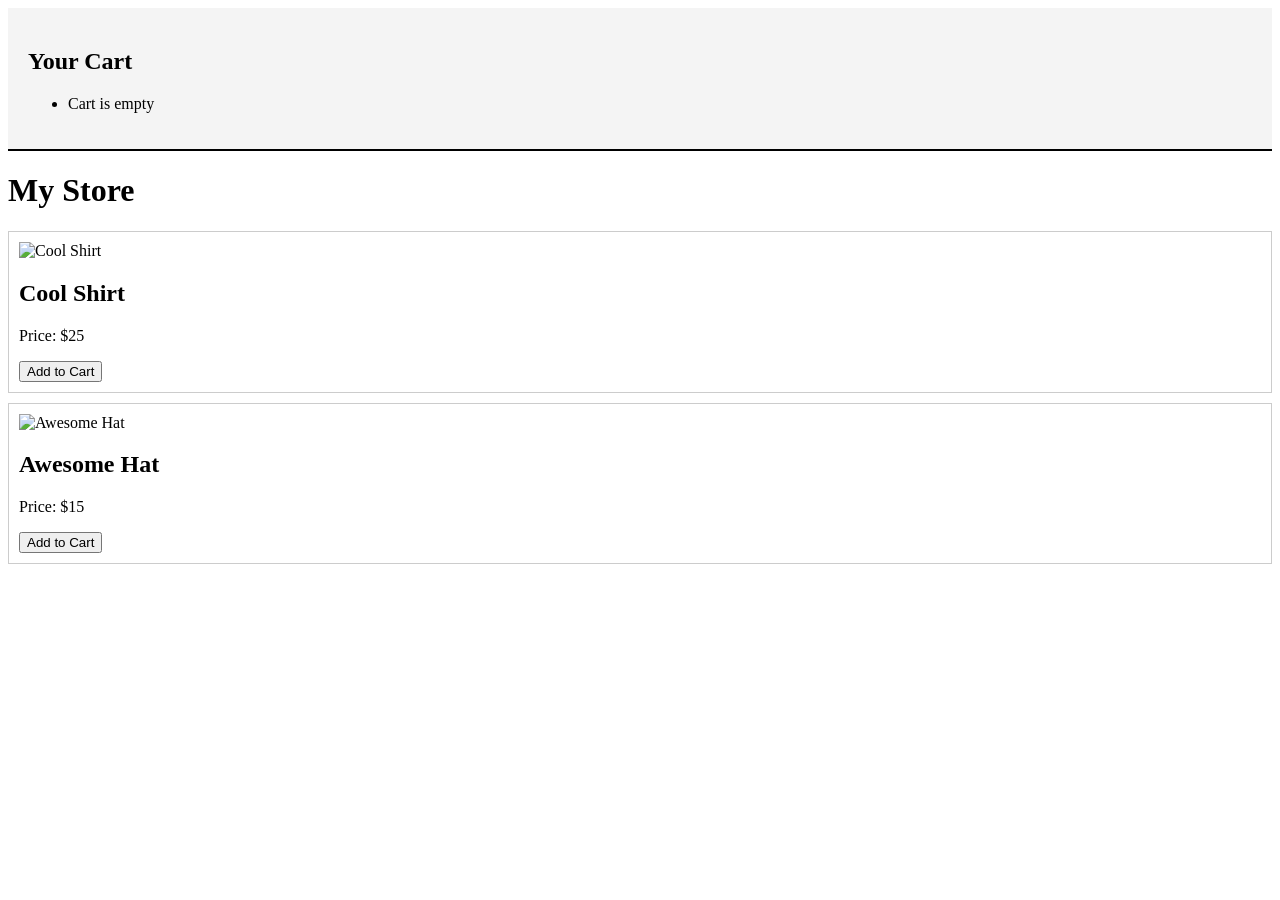
==== index.html @ 2994fb48 "Update index.html" ====
<!DOCTYPE html>
<html>
<body>
  <div style="background: #f4f4f4; padding: 20px; border-bottom: 2px solid #000;">
  <h2>Your Cart</h2>
  <ul id="cart-list">
    <li>Cart is empty</li>
  </ul>
</div>
  <h1>My Store</h1>
  <div id="product-list"></div>

 <script>
  const cartList = document.getElementById('cart-list');

  function addToCart(name, price) {
    if (cartList.innerHTML === '<li>Cart is empty</li>') {
      cartList.innerHTML = '';
    }
    cartList.innerHTML += `<li>${name} - ${price}</li>`;
  }

  fetch('products.json')
    .then(response => response.json())
    .then(data => {
      const list = document.getElementById('product-list');
      data.forEach(product => {
        list.innerHTML += `
          <div style="border: 1px solid #ccc; padding: 10px; margin-bottom: 10px;">
            <img src="${product.image}" alt="${product.name}">
            <h2>${product.name}</h2>
            <p>Price: ${product.price}</p>
            <button onclick="addToCart('${product.name}', '${product.price}')">Add to Cart</button>
          </div>
        `;
      });
    });
</script>
</body>
</html>
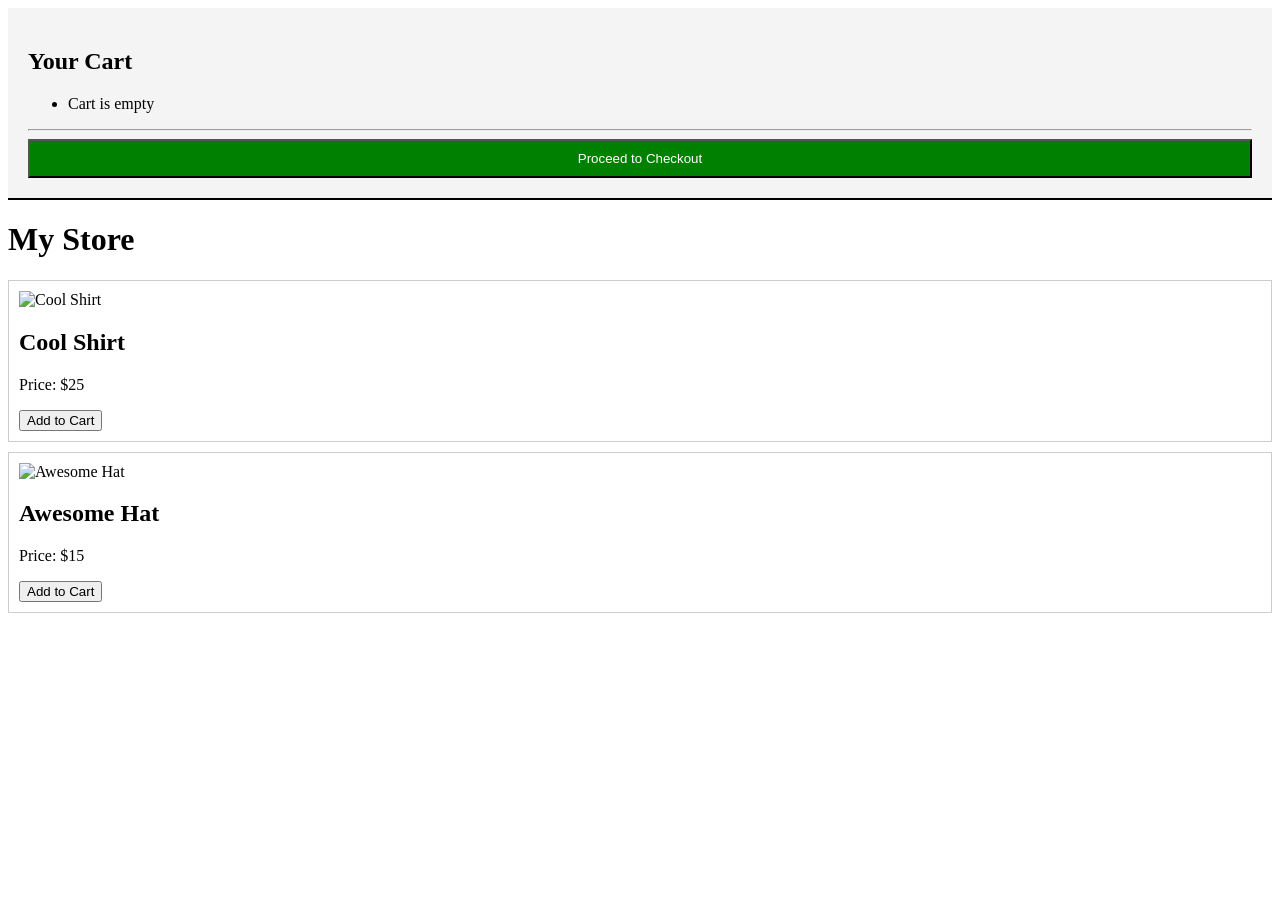
==== commit 29b26633: "Update index.html" ====
--- a/index.html
+++ b/index.html
@@ -6,6 +6,11 @@
   <ul id="cart-list">
     <li>Cart is empty</li>
   </ul>
+    <hr>
+<button onclick="alert('Redirecting to Stripe... (Replace this with a real Stripe link later)')" 
+        style="background: green; color: white; padding: 10px; width: 100%; cursor: pointer;">
+  Proceed to Checkout
+</button>
 </div>
   <h1>My Store</h1>
   <div id="product-list"></div>
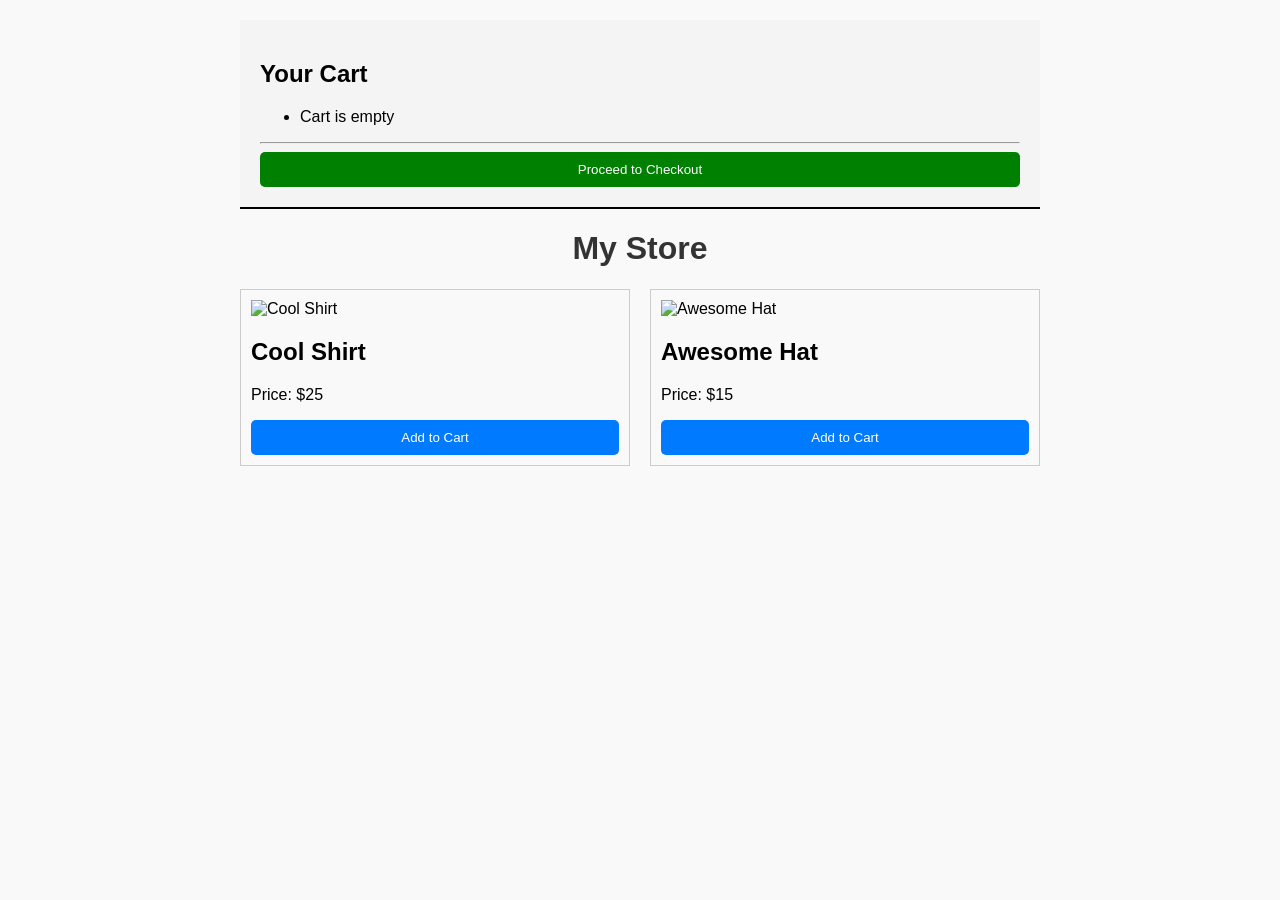
==== commit 4305b30c: "Update index.html" ====
--- a/index.html
+++ b/index.html
@@ -1,5 +1,9 @@
 <!DOCTYPE html>
-<html>
+<head>
+  <title>Boys Like Ghana</title>
+<link rel="stylesheet" href="style.css">
+  
+</head>
 <body>
   <div style="background: #f4f4f4; padding: 20px; border-bottom: 2px solid #000;">
   <h2>Your Cart</h2>
--- a/style.css
+++ b/style.css
@@ -0,0 +1,16 @@
+body { font-family: 'Helvetica', sans-serif; max-width: 800px; margin: auto; padding: 20px; background: #f9f9f9; }
+
+h1 { text-align: center; color: #333; }
+
+#product-list { display: grid; grid-template-columns: 1fr 1fr; gap: 20px; }
+
+.product-card { background: white; padding: 15px; border-radius: 8px; box-shadow: 0 2px 5px rgba(0,0,0,0.1); text-align: center; }
+
+.product-card img { max-width: 100%; border-radius: 4px; }
+
+button { background: #007bff; color: white; border: none; padding: 10px; border-radius: 5px; cursor: pointer; width: 100%; }
+
+button:hover { background: #0056b3; }
+
+#cart-container { background: white; padding: 20px; border-radius: 8px; margin-bottom: 30px; border: 1px solid #ddd; }
+
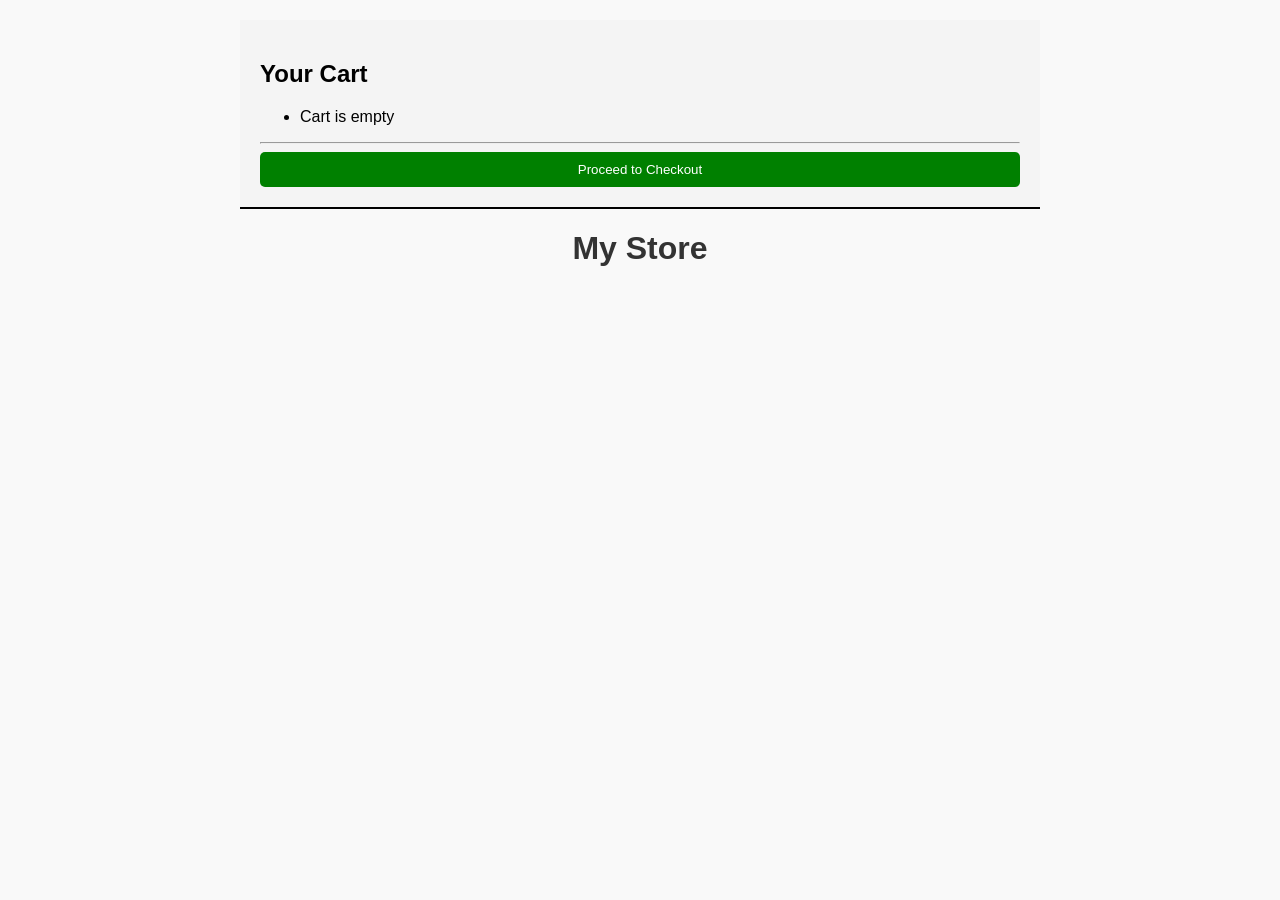
==== commit 81fee3cb: "Update index.html" ====
--- a/index.html
+++ b/index.html
@@ -19,31 +19,6 @@
   <h1>My Store</h1>
   <div id="product-list"></div>
 
- <script>
-  const cartList = document.getElementById('cart-list');
 
-  function addToCart(name, price) {
-    if (cartList.innerHTML === '<li>Cart is empty</li>') {
-      cartList.innerHTML = '';
-    }
-    cartList.innerHTML += `<li>${name} - ${price}</li>`;
-  }
-
-  fetch('products.json')
-    .then(response => response.json())
-    .then(data => {
-      const list = document.getElementById('product-list');
-      data.forEach(product => {
-        list.innerHTML += `
-          <div style="border: 1px solid #ccc; padding: 10px; margin-bottom: 10px;">
-            <img src="${product.image}" alt="${product.name}">
-            <h2>${product.name}</h2>
-            <p>Price: ${product.price}</p>
-            <button onclick="addToCart('${product.name}', '${product.price}')">Add to Cart</button>
-          </div>
-        `;
-      });
-    });
-</script>
 </body>
 </html>
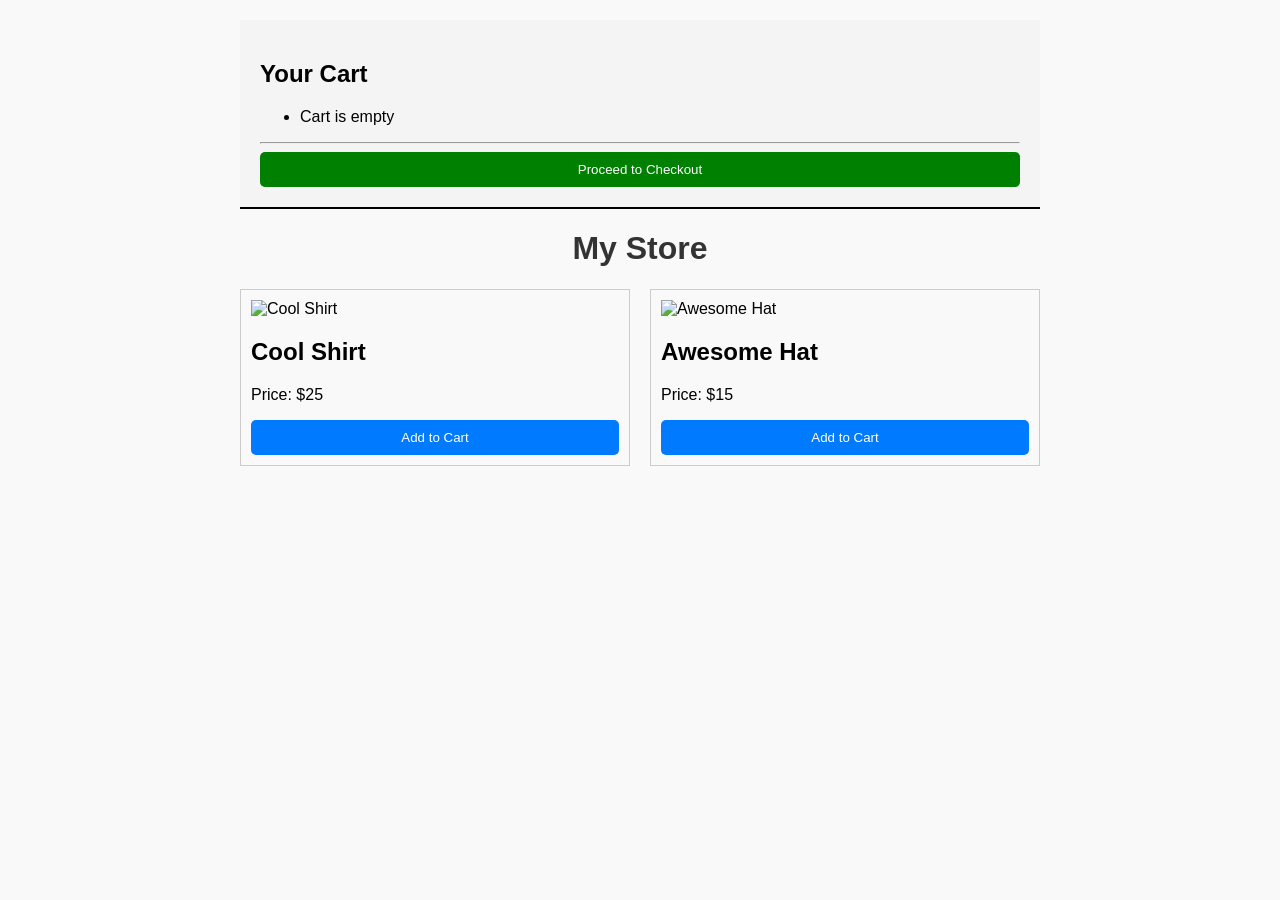
==== commit b0b7e18d: "Update index.html" ====
--- a/index.html
+++ b/index.html
@@ -19,6 +19,6 @@
   <h1>My Store</h1>
   <div id="product-list"></div>
 
-
+<script src="script.js"></script>
 </body>
 </html>
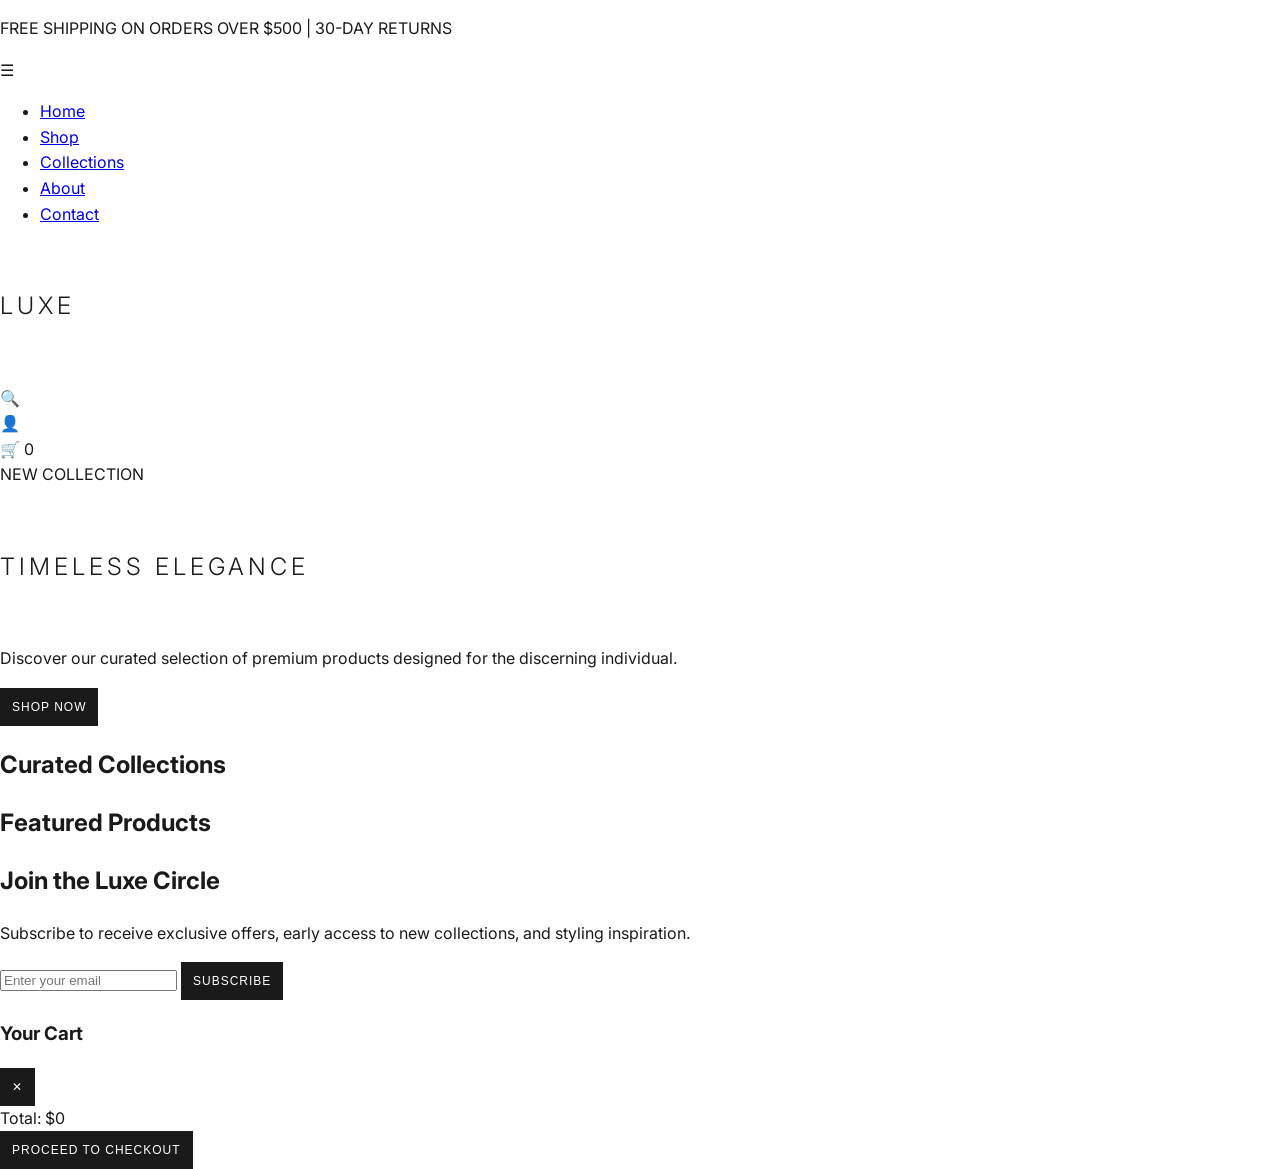
==== commit 16b7d903: "Update index.html" ====
--- a/index.html
+++ b/index.html
@@ -1,24 +1,103 @@
 <!DOCTYPE html>
+<html lang="en">
 <head>
-  <title>Boys Like Ghana</title>
-<link rel="stylesheet" href="style.css">
-  
+    <meta charset="UTF-8">
+    <meta name="viewport" content="width=device-width, initial-scale=1.0">
+    <title>LUXE | Premium E-commerce</title>
+    <link rel="stylesheet" href="style.css">
+    <link href="https://fonts.googleapis.com/css2?family=Inter:wght@300;400;500;600;700&family=Playfair+Display:wght@400;500;600;700&display=swap" rel="stylesheet">
 </head>
 <body>
-  <div style="background: #f4f4f4; padding: 20px; border-bottom: 2px solid #000;">
-  <h2>Your Cart</h2>
-  <ul id="cart-list">
-    <li>Cart is empty</li>
-  </ul>
-    <hr>
-<button onclick="alert('Redirecting to Stripe... (Replace this with a real Stripe link later)')" 
-        style="background: green; color: white; padding: 10px; width: 100%; cursor: pointer;">
-  Proceed to Checkout
-</button>
-</div>
-  <h1>My Store</h1>
-  <div id="product-list"></div>
+    <!-- Announcement Bar -->
+    <div class="announcement-bar">
+        <p>FREE SHIPPING ON ORDERS OVER $500 | 30-DAY RETURNS</p>
+    </div>
 
-<script src="script.js"></script>
+    <!-- Navigation -->
+    <nav class="navbar">
+        <div class="nav-container">
+            <div class="nav-left">
+                <div class="menu-icon">☰</div>
+                <ul class="nav-menu">
+                    <li><a href="#" class="active">Home</a></li>
+                    <li><a href="#">Shop</a></li>
+                    <li><a href="#">Collections</a></li>
+                    <li><a href="#">About</a></li>
+                    <li><a href="#">Contact</a></li>
+                </ul>
+            </div>
+            
+            <div class="logo">
+                <h1>LUXE</h1>
+            </div>
+            
+            <div class="nav-right">
+                <div class="search-icon">🔍</div>
+                <div class="account-icon">👤</div>
+                <div class="cart-icon" id="cartIcon">
+                    🛒
+                    <span class="cart-count" id="cartCount">0</span>
+                </div>
+            </div>
+        </div>
+    </nav>
+
+    <!-- Hero Section -->
+    <section class="hero">
+        <div class="hero-content">
+            <span class="hero-subtitle">NEW COLLECTION</span>
+            <h1 class="hero-title">Timeless Elegance</h1>
+            <p class="hero-description">Discover our curated selection of premium products designed for the discerning individual.</p>
+            <button class="hero-btn">Shop Now</button>
+        </div>
+    </section>
+
+    <!-- Featured Categories -->
+    <section class="categories">
+        <div class="container">
+            <h2 class="section-title">Curated Collections</h2>
+            <div class="category-grid" id="categoryGrid"></div>
+        </div>
+    </section>
+
+    <!-- Featured Products -->
+    <section class="featured-products">
+        <div class="container">
+            <h2 class="section-title">Featured Products</h2>
+            <div class="products-grid" id="productsGrid"></div>
+        </div>
+    </section>
+
+    <!-- Newsletter Section -->
+    <section class="newsletter">
+        <div class="newsletter-container">
+            <h2>Join the Luxe Circle</h2>
+            <p>Subscribe to receive exclusive offers, early access to new collections, and styling inspiration.</p>
+            <form class="newsletter-form">
+                <input type="email" placeholder="Enter your email" required>
+                <button type="submit">Subscribe</button>
+            </form>
+        </div>
+    </section>
+
+    <!-- Cart Sidebar -->
+    <div class="cart-sidebar" id="cartSidebar">
+        <div class="cart-header">
+            <h3>Your Cart</h3>
+            <button class="close-cart" id="closeCart">✕</button>
+        </div>
+        <div class="cart-items" id="cartItems"></div>
+        <div class="cart-footer">
+            <div class="cart-total">
+                <span>Total:</span>
+                <span id="cartTotal">$0</span>
+            </div>
+            <button class="checkout-btn">Proceed to Checkout</button>
+        </div>
+    </div>
+    <div class="overlay" id="overlay"></div>
+
+    <script src="product.js"></script>
+    <script src="script.js"></script>
 </body>
 </html>
--- a/style.css
+++ b/style.css
@@ -1,16 +1,80 @@
-body { font-family: 'Helvetica', sans-serif; max-width: 800px; margin: auto; padding: 20px; background: #f9f9f9; }
+/* Import a premium-feeling font */
+@import url('https://fonts.googleapis.com/css2?family=Inter:wght@300;400;600&display=swap');
 
-h1 { text-align: center; color: #333; }
+body { 
+  font-family: 'Inter', sans-serif; 
+  background-color: #ffffff; 
+  color: #1a1a1a; 
+  margin: 0; 
+  line-height: 1.6;
+}
 
-#product-list { display: grid; grid-template-columns: 1fr 1fr; gap: 20px; }
+h1 { 
+  font-weight: 300; 
+  letter-spacing: 4px; 
+  text-transform: uppercase; 
+  margin: 60px 0;
+}
 
-.product-card { background: white; padding: 15px; border-radius: 8px; box-shadow: 0 2px 5px rgba(0,0,0,0.1); text-align: center; }
+#product-list { 
+  display: grid; 
+  grid-template-columns: repeat(auto-fit, minmax(280px, 1fr)); 
+  gap: 40px; 
+  padding: 0 40px;
+}
 
-.product-card img { max-width: 100%; border-radius: 4px; }
+.product-card { 
+  transition: transform 0.3s ease; 
+  text-align: left;
+}
 
-button { background: #007bff; color: white; border: none; padding: 10px; border-radius: 5px; cursor: pointer; width: 100%; }
+.product-card:hover { 
+  transform: translateY(-5px); 
+}
 
-button:hover { background: #0056b3; }
+.product-card img { 
+  width: 100%; 
+  aspect-ratio: 1 / 1; 
+  object-fit: cover; 
+  filter: grayscale(20%);
+  transition: filter 0.3s ease;
+}
 
-#cart-container { background: white; padding: 20px; border-radius: 8px; margin-bottom: 30px; border: 1px solid #ddd; }
+.product-card:hover img { 
+  filter: grayscale(0%);
+}
 
+.product-card h2 { 
+  font-size: 1.1rem; 
+  font-weight: 600; 
+  margin: 15px 0 5px 0; 
+}
+
+.product-card p { 
+  color: #666; 
+  font-size: 0.9rem; 
+  margin-bottom: 15px;
+}
+
+button { 
+  background: #1a1a1a; 
+  color: white; 
+  border: none; 
+  padding: 12px; 
+  letter-spacing: 1px; 
+  text-transform: uppercase; 
+  font-size: 0.75rem; 
+  cursor: pointer; 
+  transition: opacity 0.2s;
+}
+
+button:hover { 
+  opacity: 0.8; 
+}
+
+#cart-container { 
+  max-width: 400px; 
+  margin: 20px auto; 
+  border-bottom: 1px solid #eee; 
+  padding-bottom: 20px;
+}
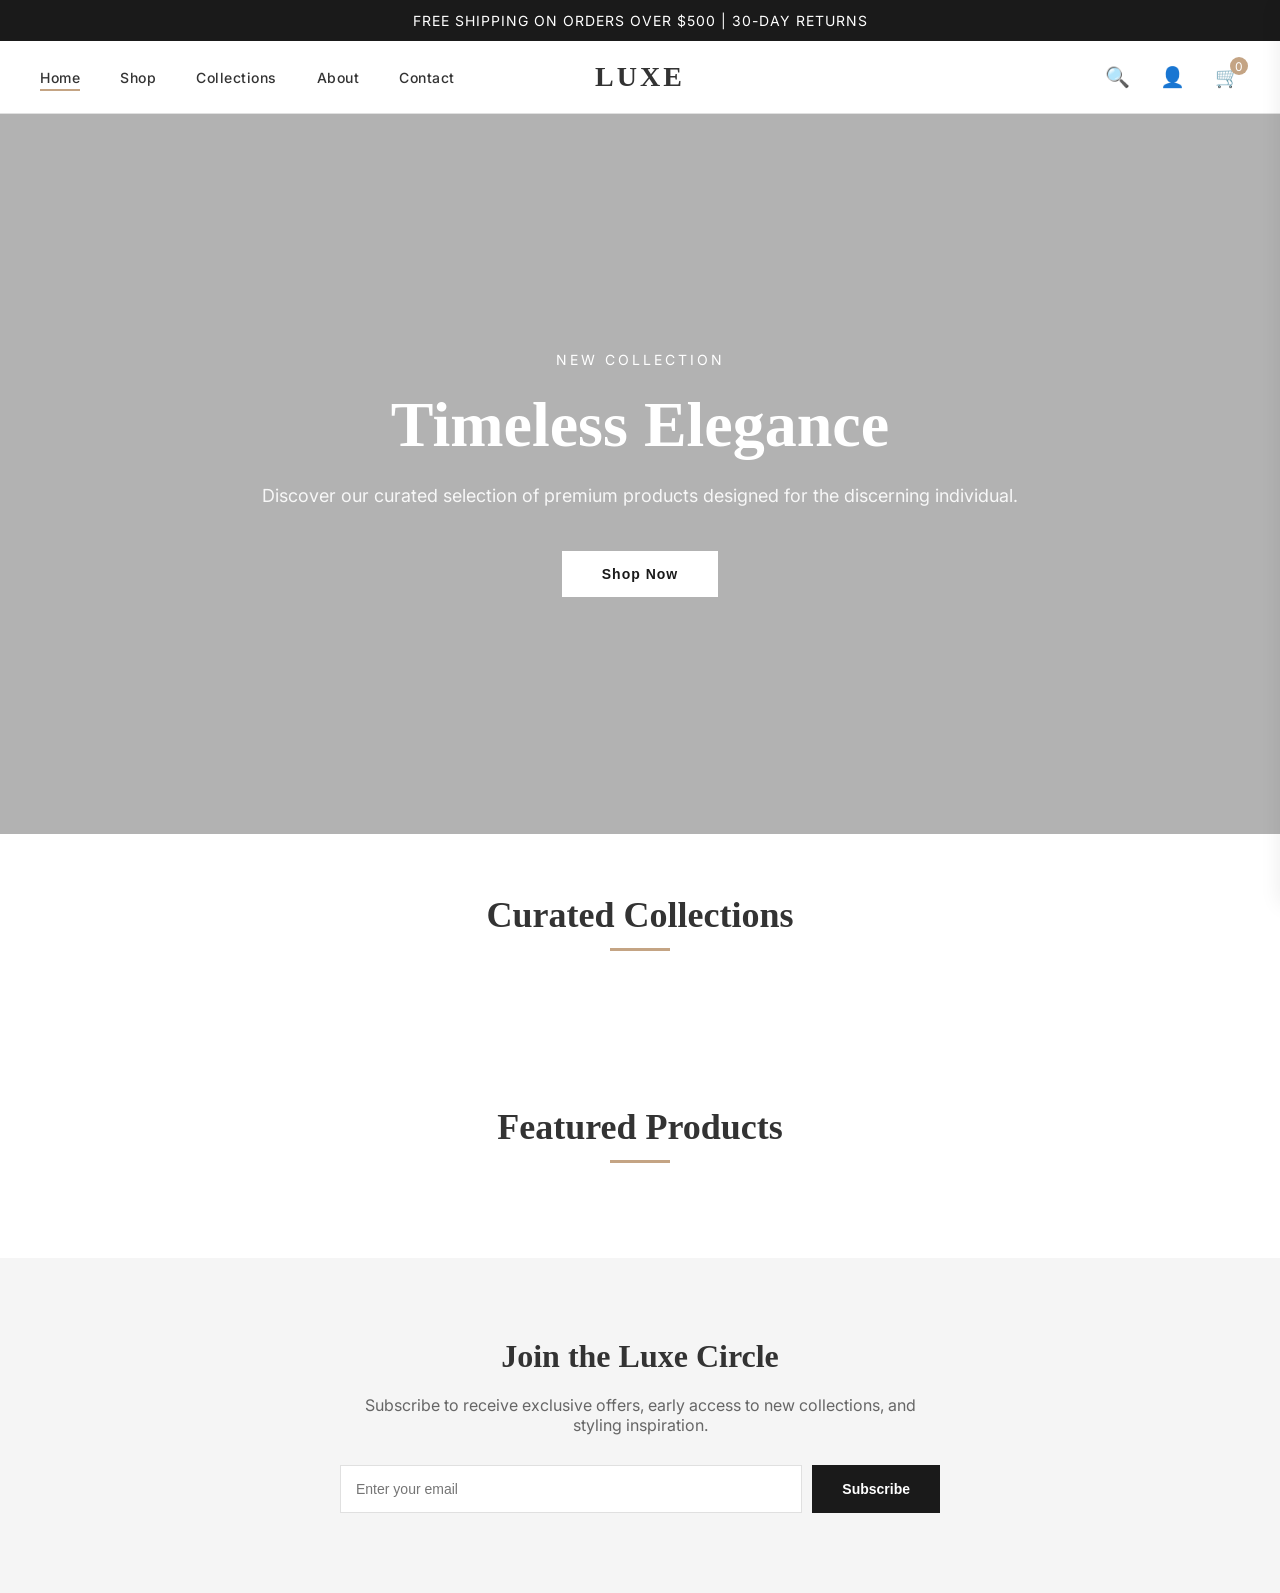
==== commit c8e92d82: "Update index.html" ====
--- a/index.html
+++ b/index.html
@@ -97,7 +97,7 @@
     </div>
     <div class="overlay" id="overlay"></div>
 
-    <script src="product.js"></script>
-    <script src="script.js"></script>
+  <script src="product.js"></script>
+<script src="script.js"></script>
 </body>
 </html>
--- a/style.css
+++ b/style.css
@@ -1,80 +1,652 @@
-/* Import a premium-feeling font */
-@import url('https://fonts.googleapis.com/css2?family=Inter:wght@300;400;600&display=swap');
-
-body { 
-  font-family: 'Inter', sans-serif; 
-  background-color: #ffffff; 
-  color: #1a1a1a; 
-  margin: 0; 
-  line-height: 1.6;
-}
-
-h1 { 
-  font-weight: 300; 
-  letter-spacing: 4px; 
-  text-transform: uppercase; 
-  margin: 60px 0;
-}
-
-#product-list { 
-  display: grid; 
-  grid-template-columns: repeat(auto-fit, minmax(280px, 1fr)); 
-  gap: 40px; 
-  padding: 0 40px;
-}
-
-.product-card { 
-  transition: transform 0.3s ease; 
-  text-align: left;
-}
-
-.product-card:hover { 
-  transform: translateY(-5px); 
-}
-
-.product-card img { 
-  width: 100%; 
-  aspect-ratio: 1 / 1; 
-  object-fit: cover; 
-  filter: grayscale(20%);
-  transition: filter 0.3s ease;
-}
-
-.product-card:hover img { 
-  filter: grayscale(0%);
-}
-
-.product-card h2 { 
-  font-size: 1.1rem; 
-  font-weight: 600; 
-  margin: 15px 0 5px 0; 
-}
-
-.product-card p { 
-  color: #666; 
-  font-size: 0.9rem; 
-  margin-bottom: 15px;
-}
-
-button { 
-  background: #1a1a1a; 
-  color: white; 
-  border: none; 
-  padding: 12px; 
-  letter-spacing: 1px; 
-  text-transform: uppercase; 
-  font-size: 0.75rem; 
-  cursor: pointer; 
-  transition: opacity 0.2s;
-}
-
-button:hover { 
-  opacity: 0.8; 
-}
-
-#cart-container { 
-  max-width: 400px; 
-  margin: 20px auto; 
-  border-bottom: 1px solid #eee; 
-  padding-bottom: 20px;
-}
+* {
+    margin: 0;
+    padding: 0;
+    box-sizing: border-box;
+}
+
+:root {
+    --primary: #1a1a1a;
+    --secondary: #f5f5f5;
+    --accent: #c4a484;
+    --text: #333333;
+    --light-text: #666666;
+    --white: #ffffff;
+    --border: #e0e0e0;
+    --shadow: 0 4px 20px rgba(0, 0, 0, 0.08);
+    --transition: all 0.3s ease;
+}
+
+body {
+    font-family: 'Inter', sans-serif;
+    color: var(--text);
+    overflow-x: hidden;
+}
+
+/* Announcement Bar */
+.announcement-bar {
+    background: var(--primary);
+    color: var(--white);
+    text-align: center;
+    padding: 12px;
+    font-size: 14px;
+    letter-spacing: 1px;
+}
+
+/* Navigation */
+.navbar {
+    position: sticky;
+    top: 0;
+    background: var(--white);
+    border-bottom: 1px solid var(--border);
+    z-index: 1000;
+}
+
+.nav-container {
+    max-width: 1400px;
+    margin: 0 auto;
+    padding: 20px 40px;
+    display: flex;
+    justify-content: space-between;
+    align-items: center;
+}
+
+.nav-left {
+    flex: 1;
+}
+
+.menu-icon {
+    display: none;
+    font-size: 24px;
+    cursor: pointer;
+}
+
+.nav-menu {
+    display: flex;
+    list-style: none;
+    gap: 40px;
+}
+
+.nav-menu a {
+    text-decoration: none;
+    color: var(--text);
+    font-size: 14px;
+    font-weight: 500;
+    letter-spacing: 0.5px;
+    transition: var(--transition);
+    position: relative;
+}
+
+.nav-menu a::after {
+    content: '';
+    position: absolute;
+    bottom: -5px;
+    left: 0;
+    width: 0;
+    height: 2px;
+    background: var(--accent);
+    transition: var(--transition);
+}
+
+.nav-menu a:hover::after,
+.nav-menu a.active::after {
+    width: 100%;
+}
+
+.logo h1 {
+    font-family: 'Playfair Display', serif;
+    font-size: 28px;
+    font-weight: 700;
+    letter-spacing: 3px;
+}
+
+.nav-right {
+    flex: 1;
+    display: flex;
+    justify-content: flex-end;
+    gap: 30px;
+}
+
+.nav-right > div {
+    cursor: pointer;
+    font-size: 20px;
+    transition: var(--transition);
+}
+
+.nav-right > div:hover {
+    color: var(--accent);
+}
+
+.cart-icon {
+    position: relative;
+}
+
+.cart-count {
+    position: absolute;
+    top: -8px;
+    right: -8px;
+    background: var(--accent);
+    color: var(--white);
+    font-size: 12px;
+    width: 18px;
+    height: 18px;
+    border-radius: 50%;
+    display: flex;
+    align-items: center;
+    justify-content: center;
+}
+
+/* Hero Section */
+.hero {
+    height: 80vh;
+    background: linear-gradient(rgba(0, 0, 0, 0.3), rgba(0, 0, 0, 0.3)),
+                url('https://images.unsplash.com/photo-1441986300917-64674bd600d8?ixlib=rb-1.2.1&auto=format&fit=crop&w=1950&q=80');
+    background-size: cover;
+    background-position: center;
+    display: flex;
+    align-items: center;
+    justify-content: center;
+    text-align: center;
+    color: var(--white);
+}
+
+.hero-content {
+    max-width: 800px;
+    padding: 0 20px;
+}
+
+.hero-subtitle {
+    font-size: 14px;
+    letter-spacing: 3px;
+    margin-bottom: 20px;
+    display: block;
+}
+
+.hero-title {
+    font-family: 'Playfair Display', serif;
+    font-size: 64px;
+    font-weight: 600;
+    margin-bottom: 20px;
+}
+
+.hero-description {
+    font-size: 18px;
+    line-height: 1.6;
+    margin-bottom: 40px;
+    opacity: 0.9;
+}
+
+.hero-btn {
+    background: var(--white);
+    color: var(--primary);
+    border: none;
+    padding: 15px 40px;
+    font-size: 14px;
+    font-weight: 600;
+    letter-spacing: 1px;
+    cursor: pointer;
+    transition: var(--transition);
+}
+
+.hero-btn:hover {
+    background: var(--accent);
+    color: var(--white);
+}
+
+/* Container */
+.container {
+    max-width: 1400px;
+    margin: 0 auto;
+    padding: 60px 40px;
+}
+
+/* Section Title */
+.section-title {
+    font-family: 'Playfair Display', serif;
+    font-size: 36px;
+    font-weight: 600;
+    text-align: center;
+    margin-bottom: 50px;
+    position: relative;
+}
+
+.section-title::after {
+    content: '';
+    position: absolute;
+    bottom: -15px;
+    left: 50%;
+    transform: translateX(-50%);
+    width: 60px;
+    height: 3px;
+    background: var(--accent);
+}
+
+/* Categories Grid */
+.category-grid {
+    display: grid;
+    grid-template-columns: repeat(3, 1fr);
+    gap: 30px;
+}
+
+.category-card {
+    position: relative;
+    height: 400px;
+    overflow: hidden;
+    cursor: pointer;
+}
+
+.category-card img {
+    width: 100%;
+    height: 100%;
+    object-fit: cover;
+    transition: var(--transition);
+}
+
+.category-card:hover img {
+    transform: scale(1.05);
+}
+
+.category-info {
+    position: absolute;
+    bottom: 0;
+    left: 0;
+    right: 0;
+    padding: 30px;
+    background: linear-gradient(transparent, rgba(0, 0, 0, 0.8));
+    color: var(--white);
+}
+
+.category-info h3 {
+    font-size: 24px;
+    margin-bottom: 5px;
+}
+
+.category-info p {
+    font-size: 14px;
+    opacity: 0.8;
+}
+
+/* Products Grid */
+.products-grid {
+    display: grid;
+    grid-template-columns: repeat(4, 1fr);
+    gap: 30px;
+}
+
+.product-card {
+    background: var(--white);
+    transition: var(--transition);
+}
+
+.product-card:hover {
+    transform: translateY(-5px);
+    box-shadow: var(--shadow);
+}
+
+.product-image {
+    position: relative;
+    height: 300px;
+    overflow: hidden;
+    cursor: pointer;
+}
+
+.product-image img {
+    width: 100%;
+    height: 100%;
+    object-fit: cover;
+    transition: var(--transition);
+}
+
+.product-card:hover .product-image img {
+    transform: scale(1.05);
+}
+
+.product-overlay {
+    position: absolute;
+    bottom: -50px;
+    left: 0;
+    right: 0;
+    padding: 20px;
+    background: var(--white);
+    display: flex;
+    justify-content: center;
+    transition: var(--transition);
+}
+
+.product-card:hover .product-overlay {
+    bottom: 0;
+}
+
+.quick-view {
+    background: var(--primary);
+    color: var(--white);
+    border: none;
+    padding: 10px 20px;
+    font-size: 12px;
+    cursor: pointer;
+    transition: var(--transition);
+}
+
+.quick-view:hover {
+    background: var(--accent);
+}
+
+.product-info {
+    padding: 20px;
+    text-align: center;
+}
+
+.product-category {
+    font-size: 12px;
+    color: var(--light-text);
+    text-transform: uppercase;
+    letter-spacing: 1px;
+}
+
+.product-title {
+    font-size: 16px;
+    margin: 10px 0;
+    font-weight: 500;
+}
+
+.product-price {
+    font-size: 18px;
+    font-weight: 600;
+    color: var(--accent);
+}
+
+.add-to-cart {
+    margin-top: 15px;
+    padding: 10px 20px;
+    background: transparent;
+    border: 1px solid var(--border);
+    cursor: pointer;
+    transition: var(--transition);
+    width: 100%;
+}
+
+.add-to-cart:hover {
+    background: var(--primary);
+    color: var(--white);
+    border-color: var(--primary);
+}
+
+/* Newsletter Section */
+.newsletter {
+    background: var(--secondary);
+    padding: 80px 20px;
+    text-align: center;
+}
+
+.newsletter-container {
+    max-width: 600px;
+    margin: 0 auto;
+}
+
+.newsletter h2 {
+    font-family: 'Playfair Display', serif;
+    font-size: 32px;
+    margin-bottom: 20px;
+}
+
+.newsletter p {
+    color: var(--light-text);
+    margin-bottom: 30px;
+}
+
+.newsletter-form {
+    display: flex;
+    gap: 10px;
+}
+
+.newsletter-form input {
+    flex: 1;
+    padding: 15px;
+    border: 1px solid var(--border);
+    font-size: 14px;
+    transition: var(--transition);
+}
+
+.newsletter-form input:focus {
+    outline: none;
+    border-color: var(--accent);
+}
+
+.newsletter-form button {
+    padding: 15px 30px;
+    background: var(--primary);
+    color: var(--white);
+    border: none;
+    font-size: 14px;
+    font-weight: 600;
+    cursor: pointer;
+    transition: var(--transition);
+}
+
+.newsletter-form button:hover {
+    background: var(--accent);
+}
+
+/* Cart Sidebar */
+.cart-sidebar {
+    position: fixed;
+    top: 0;
+    right: -400px;
+    width: 400px;
+    height: 100vh;
+    background: var(--white);
+    box-shadow: var(--shadow);
+    z-index: 1001;
+    transition: var(--transition);
+    display: flex;
+    flex-direction: column;
+}
+
+.cart-sidebar.open {
+    right: 0;
+}
+
+.cart-header {
+    padding: 30px;
+    border-bottom: 1px solid var(--border);
+    display: flex;
+    justify-content: space-between;
+    align-items: center;
+}
+
+.cart-header h3 {
+    font-size: 20px;
+    font-weight: 600;
+}
+
+.close-cart {
+    background: none;
+    border: none;
+    font-size: 20px;
+    cursor: pointer;
+    transition: var(--transition);
+}
+
+.close-cart:hover {
+    color: var(--accent);
+}
+
+.cart-items {
+    flex: 1;
+    overflow-y: auto;
+    padding: 30px;
+}
+
+.cart-item {
+    display: flex;
+    gap: 20px;
+    margin-bottom: 30px;
+    padding-bottom: 30px;
+    border-bottom: 1px solid var(--border);
+}
+
+.cart-item img {
+    width: 80px;
+    height: 100px;
+    object-fit: cover;
+}
+
+.cart-item-details {
+    flex: 1;
+}
+
+.cart-item-title {
+    font-size: 14px;
+    font-weight: 600;
+    margin-bottom: 5px;
+}
+
+.cart-item-price {
+    color: var(--accent);
+    font-weight: 600;
+    margin-bottom: 10px;
+}
+
+.cart-item-quantity {
+    display: flex;
+    align-items: center;
+    gap: 10px;
+}
+
+.quantity-btn {
+    width: 25px;
+    height: 25px;
+    border: 1px solid var(--border);
+    background: var(--white);
+    cursor: pointer;
+    transition: var(--transition);
+}
+
+.quantity-btn:hover {
+    background: var(--secondary);
+}
+
+.remove-item {
+    background: none;
+    border: none;
+    color: var(--light-text);
+    font-size: 12px;
+    cursor: pointer;
+    text-decoration: underline;
+    margin-top: 5px;
+}
+
+.remove-item:hover {
+    color: #ff4444;
+}
+
+.cart-footer {
+    padding: 30px;
+    border-top: 1px solid var(--border);
+}
+
+.cart-total {
+    display: flex;
+    justify-content: space-between;
+    margin-bottom: 20px;
+    font-size: 18px;
+    font-weight: 600;
+}
+
+.checkout-btn {
+    width: 100%;
+    padding: 15px;
+    background: var(--primary);
+    color: var(--white);
+    border: none;
+    font-size: 14px;
+    font-weight: 600;
+    cursor: pointer;
+    transition: var(--transition);
+}
+
+.checkout-btn:hover {
+    background: var(--accent);
+}
+
+.overlay {
+    position: fixed;
+    top: 0;
+    left: 0;
+    width: 100%;
+    height: 100%;
+    background: rgba(0, 0, 0, 0.5);
+    z-index: 1000;
+    display: none;
+}
+
+.overlay.active {
+    display: block;
+}
+
+/* Responsive Design */
+@media (max-width: 1024px) {
+    .products-grid {
+        grid-template-columns: repeat(3, 1fr);
+    }
+}
+
+@media (max-width: 768px) {
+    .nav-container {
+        padding: 15px 20px;
+    }
+
+    .menu-icon {
+        display: block;
+    }
+
+    .nav-menu {
+        display: none;
+        position: absolute;
+        top: 100%;
+        left: 0;
+        width: 100%;
+        background: var(--white);
+        flex-direction: column;
+        padding: 20px;
+        box-shadow: 0 4px 10px rgba(0, 0, 0, 0.1);
+    }
+
+    .nav-menu.active {
+        display: flex;
+    }
+
+    .hero-title {
+        font-size: 40px;
+    }
+
+    .category-grid {
+        grid-template-columns: 1fr;
+    }
+
+    .products-grid {
+        grid-template-columns: repeat(2, 1fr);
+    }
+
+    .cart-sidebar {
+        width: 100%;
+        right: -100%;
+    }
+
+    .newsletter-form {
+        flex-direction: column;
+    }
+}
+
+@media (max-width: 480px) {
+    .products-grid {
+        grid-template-columns: 1fr;
+    }
+
+    .hero-title {
+        font-size: 32px;
+    }
+
+    .section-title {
+        font-size: 28px;
+    }
+}
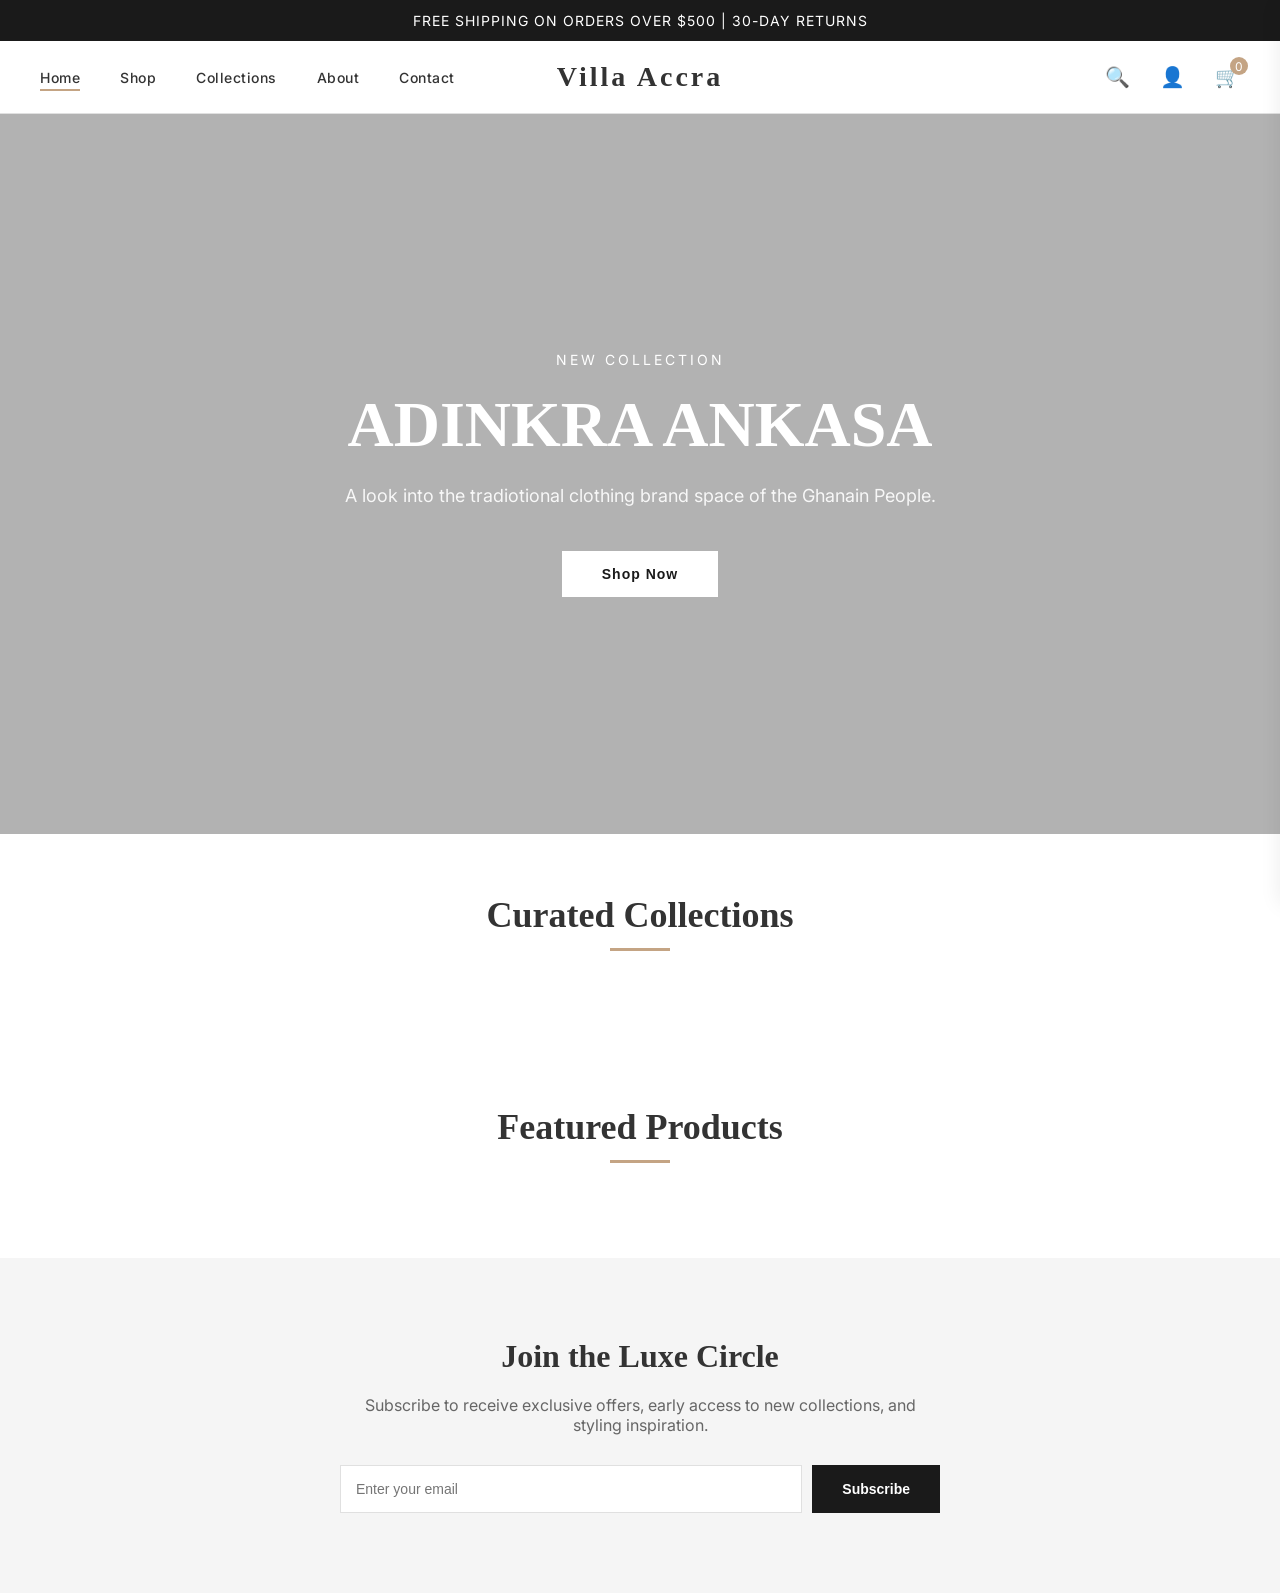
==== commit 07c60d02: "Update index.html" ====
--- a/index.html
+++ b/index.html
@@ -3,7 +3,7 @@
 <head>
     <meta charset="UTF-8">
     <meta name="viewport" content="width=device-width, initial-scale=1.0">
-    <title>LUXE | Premium E-commerce</title>
+    <title>Villa Accra | Premium Ghanain Couture</title>
     <link rel="stylesheet" href="style.css">
     <link href="https://fonts.googleapis.com/css2?family=Inter:wght@300;400;500;600;700&family=Playfair+Display:wght@400;500;600;700&display=swap" rel="stylesheet">
 </head>
@@ -28,7 +28,7 @@
             </div>
             
             <div class="logo">
-                <h1>LUXE</h1>
+                <h1>Villa Accra</h1>
             </div>
             
             <div class="nav-right">
@@ -46,8 +46,8 @@
     <section class="hero">
         <div class="hero-content">
             <span class="hero-subtitle">NEW COLLECTION</span>
-            <h1 class="hero-title">Timeless Elegance</h1>
-            <p class="hero-description">Discover our curated selection of premium products designed for the discerning individual.</p>
+            <h1 class="hero-title">ADINKRA ANKASA </h1>
+            <p class="hero-description">A look into the tradiotional clothing brand space of the Ghanain People.</p>
             <button class="hero-btn">Shop Now</button>
         </div>
     </section>
